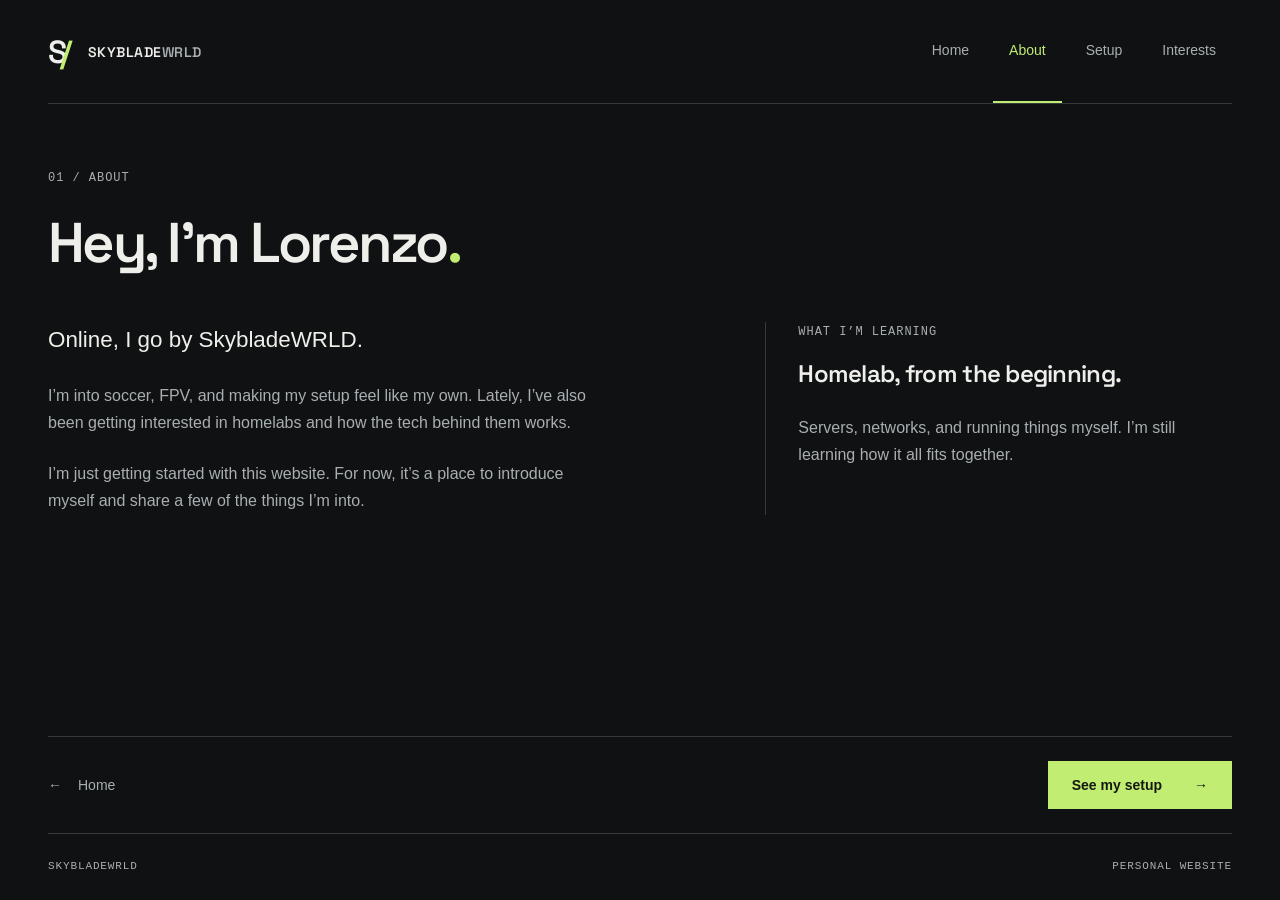
==== about.html @ db89f908 "Build personal site with separate pages and accessible navigation" ====
<!doctype html>
<html lang="en">
<head>
  <meta charset="utf-8">
  <meta name="viewport" content="width=device-width, initial-scale=1">
  <meta name="theme-color" content="#101112">
  <title>About Lorenzo — SkybladeWRLD</title>
  <meta name="description" content="Meet Lorenzo, also known as SkybladeWRLD, and follow the beginning of his interest in homelabs and building for the web.">
  <link rel="canonical" href="https://skybladewrld.github.io/about.html">
  <meta property="og:type" content="website">
  <meta property="og:site_name" content="SkybladeWRLD">
  <meta property="og:title" content="About Lorenzo — SkybladeWRLD">
  <meta property="og:description" content="Meet Lorenzo, also known as SkybladeWRLD, and follow the beginning of his interest in homelabs and building for the web.">
  <meta property="og:url" content="https://skybladewrld.github.io/about.html">
  <meta property="og:image" content="https://skybladewrld.github.io/assets/setup-share.jpg">
  <meta property="og:image:width" content="1200">
  <meta property="og:image:height" content="900">
  <meta property="og:image:alt" content="Lorenzo’s Japanese-inspired desk setup.">
  <meta name="twitter:card" content="summary_large_image">
  <meta name="twitter:title" content="About Lorenzo — SkybladeWRLD">
  <meta name="twitter:description" content="Meet Lorenzo, also known as SkybladeWRLD, and follow the beginning of his interest in homelabs and building for the web.">
  <meta name="twitter:image" content="https://skybladewrld.github.io/assets/setup-share.jpg">
  <meta name="twitter:image:alt" content="Lorenzo’s Japanese-inspired desk setup.">
  <link rel="icon" href="assets/favicon.svg" type="image/svg+xml">
  <link rel="preload" href="assets/space-grotesk-600.ttf" as="font" type="font/ttf" crossorigin>
  <link rel="stylesheet" href="style.css?v=2">
  
  <script type="application/ld+json">{"@context": "https://schema.org", "@type": "ProfilePage", "name": "About Lorenzo — SkybladeWRLD", "url": "https://skybladewrld.github.io/about.html", "description": "Meet Lorenzo, also known as SkybladeWRLD, and follow the beginning of his interest in homelabs and building for the web.", "mainEntity": {"@type": "Person", "name": "Lorenzo", "alternateName": "SkybladeWRLD"}}</script>
</head>
<body>
  <a class="skip-link" href="#main">Skip to content</a>
  <div class="page-shell">
    <header class="site-header">
      <a class="brand" href="index.html" aria-label="SkybladeWRLD home"><span class="brand-mark" aria-hidden="true">S<span>/</span></span><span>SKYBLADE<span class="muted">WRLD</span></span></a>
      <nav class="page-tabs" aria-label="Main navigation"><a href="index.html">Home</a><a href="about.html" aria-current="page">About</a><a href="setup.html">Setup</a><a href="interests.html">Interests</a></nav>
    </header>
    <main id="main" class="page page-about" tabindex="-1">
      <div class="page-content"><div class="page-heading"><p class="eyebrow">01 / ABOUT</p><h1>Hey, I’m Lorenzo<span class="accent">.</span></h1></div>
<div class="about-layout"><div class="prose"><p class="lead">Online, I go by SkybladeWRLD.</p><p>I’m into soccer, FPV, and making my setup feel like my own. Lately, I’ve also been getting interested in homelabs and how the tech behind them works.</p><p>I’m just getting started with this website. For now, it’s a place to introduce myself and share a few of the things I’m into.</p></div><aside class="side-note"><p class="eyebrow">WHAT I’M LEARNING</p><h2>Homelab, from the beginning.</h2><p>Servers, networks, and running things myself. I’m still learning how it all fits together.</p></aside></div></div>
      <nav class="page-bottom" aria-label="Continue exploring"><a class="previous-link" href="index.html"><span aria-hidden="true">←</span> Home</a><a class="button" href="setup.html">See my setup<span aria-hidden="true">→</span></a></nav>
    </main>
    <footer class="site-footer"><span>SKYBLADEWRLD</span><span>PERSONAL WEBSITE</span></footer>
  </div>
</body>
</html>
---- style.css ----
@font-face {
  font-family: 'Space Grotesk';
  src: url('assets/space-grotesk-600.ttf') format('truetype');
  font-style: normal;
  font-weight: 600;
  font-display: swap;
}

/* One palette and a shared spacing scale for every page. */
:root {
  color-scheme: dark;
  --bg: #101112;
  --surface: #191c1e;
  --text: #eeefeb;
  --muted: #a8afb2;
  --line: #353a3d;
  --accent: #c0ed72;
  --space-1: 8px;
  --space-2: 16px;
  --space-3: 24px;
  --space-4: 32px;
  --space-6: 48px;
  --space-8: 64px;
  --display: 'Space Grotesk', 'Segoe UI', sans-serif;
  --mono: Consolas, 'Liberation Mono', monospace;
}
* { box-sizing: border-box; }
body { margin: 0; background: var(--bg); color: var(--text); font-family: 'Segoe UI', Arial, sans-serif; font-size: 16px; line-height: 1.7; -webkit-font-smoothing: antialiased; }
a { color: inherit; text-decoration: none; touch-action: manipulation; }
a:focus-visible { outline: 2px solid var(--accent); outline-offset: 5px; }
main:focus { outline: none; }
::selection { background: var(--accent); color: var(--bg); }
h1, h2, p, dl, figure { margin: 0; }
h1, h2 { font-family: var(--display); font-weight: 600; text-wrap: balance; }
h1 { font-size: clamp(2.2rem, 4.5vw, 3.5rem); letter-spacing: -.045em; line-height: 1.1; }
h2 { font-size: 1.5rem; letter-spacing: -.03em; line-height: 1.3; }
p { max-width: 62ch; }
.accent { color: var(--accent); }
.muted { color: var(--muted); }
.mono, .eyebrow { font-family: var(--mono); font-size: .75rem; letter-spacing: .08em; }
.eyebrow { color: var(--muted); margin-bottom: var(--space-3); }
.page-shell { width: min(100% - 96px, 1200px); margin: auto; min-height: 100svh; display: flex; flex-direction: column; }
.skip-link { position: fixed; left: 16px; top: 16px; transform: translateY(-180%); padding: 12px 20px; background: var(--accent); color: var(--bg); z-index: 10; }
.skip-link:focus { transform: translateY(0); }
.site-header { display: flex; align-items: center; justify-content: space-between; gap: var(--space-4); min-height: 104px; border-bottom: 1px solid var(--line); }
.brand { display: inline-flex; align-items: center; gap: var(--space-2); font: 600 .875rem var(--display); letter-spacing: .035em; padding-block: 12px; }
.brand-mark { font-family: var(--display); font-size: 2rem; letter-spacing: -.22em; padding-right: .22em; }
.brand-mark span { color: var(--accent); }
.page-tabs { display: flex; gap: var(--space-1); align-self: stretch; align-items: stretch; }
.page-tabs a { min-height: 48px; display: flex; align-items: center; justify-content: center; padding: 16px; font-size: .875rem; color: var(--muted); border-bottom: 2px solid transparent; }
.page-tabs a:hover { color: var(--text); background: #191c1e; }
.page-tabs a[aria-current='page'] { color: var(--accent); border-color: var(--accent); }
.page { flex: 1; display: flex; flex-direction: column; }
.page-content { padding-block: var(--space-8); flex: 1; }
.page-heading { margin-bottom: var(--space-6); }
.page-heading > p:last-child:not(.eyebrow) { margin-top: var(--space-3); color: var(--muted); }
.home-layout { display: grid; grid-template-columns: 1.25fr 1fr; gap: var(--space-8); align-items: center; min-height: 400px; }
.wordmark { font-size: clamp(3rem, 6.4vw, 5.75rem); line-height: .96; letter-spacing: -.065em; margin-bottom: var(--space-4); }
.wordmark > span { display: block; color: var(--muted); }
.wordmark > span > span { display: inline; }
.lead { font-size: clamp(1.125rem, 2vw, 1.4rem); line-height: 1.6; color: var(--text); }
.intro { color: var(--muted); margin-top: var(--space-2); }
.terminal { border: 1px solid var(--line); background: var(--surface); min-width: 0; }
.terminal-heading { color: var(--muted); border-bottom: 1px solid var(--line); padding: var(--space-3); overflow-wrap: anywhere; }
.terminal dl { padding: var(--space-4) var(--space-3) 0; font: .8125rem/1.8 var(--mono); }
.terminal dl > div { display: grid; grid-template-columns: 88px minmax(0, 1fr); gap: var(--space-1); margin-bottom: var(--space-2); }
.terminal dt { color: var(--muted); }
.terminal dd { margin: 0; overflow-wrap: anywhere; }
.terminal-note { padding: var(--space-2) var(--space-3) var(--space-4); font-size: .875rem; color: var(--muted); }
.about-layout { display: grid; grid-template-columns: 1.4fr 1fr; gap: var(--space-8); }
.prose > p + p { margin-top: var(--space-3); color: var(--muted); }
.side-note { border-left: 1px solid var(--line); padding-left: var(--space-4); }
.side-note .eyebrow { margin-bottom: var(--space-2); }
.side-note h2 { max-width: 22ch; }
.side-note > p:last-child { margin-top: var(--space-3); color: var(--muted); }
.setup-photo { max-width: 760px; margin-inline: auto; }
.setup-photo img { display: block; width: 100%; height: auto; background: var(--surface); }
.setup-photo figcaption { color: var(--muted); font-size: .875rem; padding-top: var(--space-2); }
.interest-list { border-top: 1px solid var(--line); }
.interest-list article { display: grid; grid-template-columns: 48px minmax(120px, .65fr) 1.5fr; align-items: baseline; gap: var(--space-4); padding-block: var(--space-4); border-bottom: 1px solid var(--line); }
.row-number { color: var(--muted); }
.interest-list p { color: var(--muted); }
.page-bottom { display: flex; align-items: center; justify-content: space-between; gap: var(--space-3); border-top: 1px solid var(--line); padding-block: var(--space-3); }
.page-count { color: var(--muted); }
.button { display: inline-flex; align-items: center; justify-content: space-between; gap: var(--space-4); min-height: 48px; padding: 12px 24px; background: var(--accent); color: #151910; font-size: .875rem; font-weight: 600; }
.button:hover { background: #d2f39a; }
.previous-link { display: inline-flex; align-items: center; gap: var(--space-2); min-height: 48px; font-size: .875rem; color: var(--muted); }
.previous-link:hover { color: var(--text); }
.site-footer { display: flex; justify-content: space-between; gap: var(--space-3); padding-block: var(--space-3); border-top: 1px solid var(--line); color: var(--muted); font: .6875rem/1.6 var(--mono); letter-spacing: .08em; }
@media (min-width: 1000px) and (min-height: 850px) { .page-home .page-content { display: flex; align-items: center; } .home-layout { width: 100%; } }
@media (max-width: 900px) {
  .page-shell { width: calc(100% - 64px); }
  .home-layout, .about-layout { gap: var(--space-4); }
  .page-tabs a { padding-inline: 12px; }
  .terminal dl > div { grid-template-columns: 76px minmax(0, 1fr); }
}
@media (max-width: 760px) {
  .page-shell { width: calc(100% - 48px); }
  .site-header { flex-wrap: wrap; gap: var(--space-1); padding-top: var(--space-2); }
  .page-tabs { width: 100%; }
  .page-tabs a { flex: 1; padding: 12px 8px; }
  .page-content { padding-block: var(--space-6); }
  .home-layout, .about-layout { grid-template-columns: 1fr; gap: var(--space-4); min-height: auto; }
  .wordmark { font-size: clamp(2.65rem, 11.4vw, 5.25rem); }
  .home-copy .eyebrow { margin-bottom: var(--space-3); }
  .terminal dl { padding-top: var(--space-3); }
  .terminal dl > div { grid-template-columns: 88px minmax(0, 1fr); margin-bottom: var(--space-1); }
  .terminal-note { padding-block: var(--space-2) var(--space-3); }
  .page-heading { margin-bottom: var(--space-4); }
  .side-note { padding: var(--space-3) 0 0; border-left: 0; border-top: 1px solid var(--line); }
  .interest-list article { grid-template-columns: 24px 1fr; gap: var(--space-2); padding-block: var(--space-3); }
  .interest-list p { grid-column: 2; }
  .button { padding-inline: var(--space-2); gap: var(--space-2); }
  .previous-link { gap: var(--space-1); }
}
@media (prefers-reduced-motion: no-preference) {
  a { transition: color .15s, background-color .15s; }
}
@media (forced-colors: active) {
  .button { border: 1px solid ButtonText; }
  .page-tabs a[aria-current='page'] { border-bottom-color: Highlight; }
}
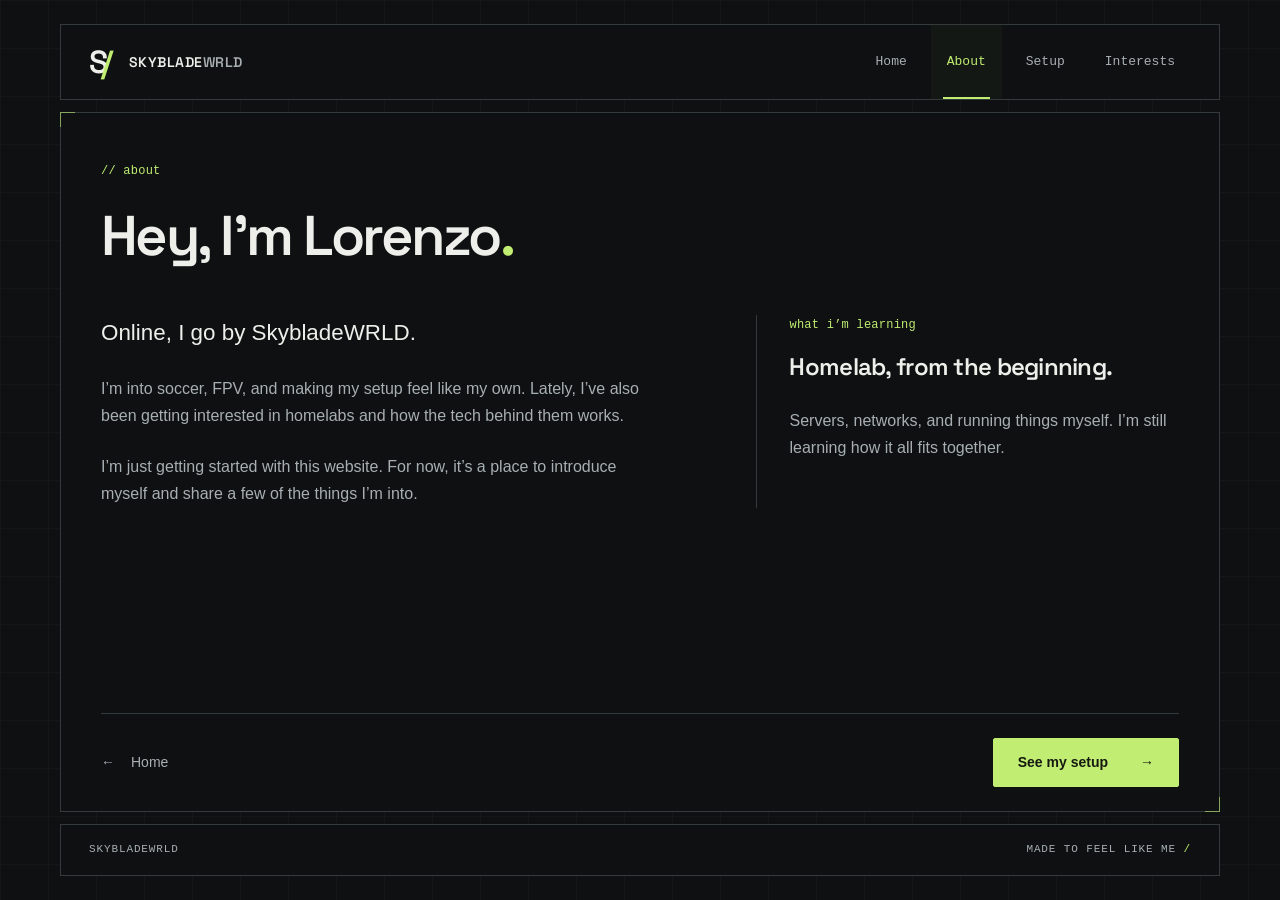
==== commit 896c5c7d: "Polish the lime theme with framed layouts and accessible page animations" ====
--- a/about.html
+++ b/about.html
@@ -23,8 +23,9 @@
   <meta name="twitter:image:alt" content="Lorenzo’s Japanese-inspired desk setup.">
   <link rel="icon" href="assets/favicon.svg" type="image/svg+xml">
   <link rel="preload" href="assets/space-grotesk-600.ttf" as="font" type="font/ttf" crossorigin>
-  <link rel="stylesheet" href="style.css?v=2">
+  <link rel="stylesheet" href="style.css?v=4">
   
+  <script src="script.js?v=4"></script>
   <script type="application/ld+json">{"@context": "https://schema.org", "@type": "ProfilePage", "name": "About Lorenzo — SkybladeWRLD", "url": "https://skybladewrld.github.io/about.html", "description": "Meet Lorenzo, also known as SkybladeWRLD, and follow the beginning of his interest in homelabs and building for the web.", "mainEntity": {"@type": "Person", "name": "Lorenzo", "alternateName": "SkybladeWRLD"}}</script>
 </head>
 <body>
@@ -32,14 +33,14 @@
   <div class="page-shell">
     <header class="site-header">
       <a class="brand" href="index.html" aria-label="SkybladeWRLD home"><span class="brand-mark" aria-hidden="true">S<span>/</span></span><span>SKYBLADE<span class="muted">WRLD</span></span></a>
-      <nav class="page-tabs" aria-label="Main navigation"><a href="index.html">Home</a><a href="about.html" aria-current="page">About</a><a href="setup.html">Setup</a><a href="interests.html">Interests</a></nav>
+      <nav class="page-tabs" aria-label="Main navigation"><a href="index.html"><span>Home</span><span class="tab-indicator" aria-hidden="true"></span></a><a href="about.html" aria-current="page"><span>About</span><span class="tab-indicator" aria-hidden="true"></span></a><a href="setup.html"><span>Setup</span><span class="tab-indicator" aria-hidden="true"></span></a><a href="interests.html"><span>Interests</span><span class="tab-indicator" aria-hidden="true"></span></a></nav>
     </header>
     <main id="main" class="page page-about" tabindex="-1">
-      <div class="page-content"><div class="page-heading"><p class="eyebrow">01 / ABOUT</p><h1>Hey, I’m Lorenzo<span class="accent">.</span></h1></div>
+      <div class="page-content"><div class="page-heading"><p class="eyebrow">// about</p><h1>Hey, I’m Lorenzo<span class="accent">.</span></h1></div>
 <div class="about-layout"><div class="prose"><p class="lead">Online, I go by SkybladeWRLD.</p><p>I’m into soccer, FPV, and making my setup feel like my own. Lately, I’ve also been getting interested in homelabs and how the tech behind them works.</p><p>I’m just getting started with this website. For now, it’s a place to introduce myself and share a few of the things I’m into.</p></div><aside class="side-note"><p class="eyebrow">WHAT I’M LEARNING</p><h2>Homelab, from the beginning.</h2><p>Servers, networks, and running things myself. I’m still learning how it all fits together.</p></aside></div></div>
       <nav class="page-bottom" aria-label="Continue exploring"><a class="previous-link" href="index.html"><span aria-hidden="true">←</span> Home</a><a class="button" href="setup.html">See my setup<span aria-hidden="true">→</span></a></nav>
     </main>
-    <footer class="site-footer"><span>SKYBLADEWRLD</span><span>PERSONAL WEBSITE</span></footer>
+    <footer class="site-footer"><span>SKYBLADEWRLD</span><span>MADE TO FEEL LIKE ME<span class="footer-slash" aria-hidden="true"> /</span></span></footer>
   </div>
 </body>
 </html>
--- a/style.css
+++ b/style.css
@@ -1,122 +1,204 @@
-@font-face {
-  font-family: 'Space Grotesk';
-  src: url('assets/space-grotesk-600.ttf') format('truetype');
-  font-style: normal;
-  font-weight: 600;
-  font-display: swap;
-}
-
-/* One palette and a shared spacing scale for every page. */
-:root {
-  color-scheme: dark;
-  --bg: #101112;
-  --surface: #191c1e;
-  --text: #eeefeb;
-  --muted: #a8afb2;
-  --line: #353a3d;
-  --accent: #c0ed72;
-  --space-1: 8px;
-  --space-2: 16px;
-  --space-3: 24px;
-  --space-4: 32px;
-  --space-6: 48px;
-  --space-8: 64px;
-  --display: 'Space Grotesk', 'Segoe UI', sans-serif;
-  --mono: Consolas, 'Liberation Mono', monospace;
-}
-* { box-sizing: border-box; }
-body { margin: 0; background: var(--bg); color: var(--text); font-family: 'Segoe UI', Arial, sans-serif; font-size: 16px; line-height: 1.7; -webkit-font-smoothing: antialiased; }
-a { color: inherit; text-decoration: none; touch-action: manipulation; }
-a:focus-visible { outline: 2px solid var(--accent); outline-offset: 5px; }
-main:focus { outline: none; }
-::selection { background: var(--accent); color: var(--bg); }
-h1, h2, p, dl, figure { margin: 0; }
-h1, h2 { font-family: var(--display); font-weight: 600; text-wrap: balance; }
-h1 { font-size: clamp(2.2rem, 4.5vw, 3.5rem); letter-spacing: -.045em; line-height: 1.1; }
-h2 { font-size: 1.5rem; letter-spacing: -.03em; line-height: 1.3; }
-p { max-width: 62ch; }
-.accent { color: var(--accent); }
-.muted { color: var(--muted); }
-.mono, .eyebrow { font-family: var(--mono); font-size: .75rem; letter-spacing: .08em; }
-.eyebrow { color: var(--muted); margin-bottom: var(--space-3); }
-.page-shell { width: min(100% - 96px, 1200px); margin: auto; min-height: 100svh; display: flex; flex-direction: column; }
-.skip-link { position: fixed; left: 16px; top: 16px; transform: translateY(-180%); padding: 12px 20px; background: var(--accent); color: var(--bg); z-index: 10; }
-.skip-link:focus { transform: translateY(0); }
-.site-header { display: flex; align-items: center; justify-content: space-between; gap: var(--space-4); min-height: 104px; border-bottom: 1px solid var(--line); }
-.brand { display: inline-flex; align-items: center; gap: var(--space-2); font: 600 .875rem var(--display); letter-spacing: .035em; padding-block: 12px; }
-.brand-mark { font-family: var(--display); font-size: 2rem; letter-spacing: -.22em; padding-right: .22em; }
-.brand-mark span { color: var(--accent); }
-.page-tabs { display: flex; gap: var(--space-1); align-self: stretch; align-items: stretch; }
-.page-tabs a { min-height: 48px; display: flex; align-items: center; justify-content: center; padding: 16px; font-size: .875rem; color: var(--muted); border-bottom: 2px solid transparent; }
-.page-tabs a:hover { color: var(--text); background: #191c1e; }
-.page-tabs a[aria-current='page'] { color: var(--accent); border-color: var(--accent); }
-.page { flex: 1; display: flex; flex-direction: column; }
-.page-content { padding-block: var(--space-8); flex: 1; }
-.page-heading { margin-bottom: var(--space-6); }
-.page-heading > p:last-child:not(.eyebrow) { margin-top: var(--space-3); color: var(--muted); }
-.home-layout { display: grid; grid-template-columns: 1.25fr 1fr; gap: var(--space-8); align-items: center; min-height: 400px; }
-.wordmark { font-size: clamp(3rem, 6.4vw, 5.75rem); line-height: .96; letter-spacing: -.065em; margin-bottom: var(--space-4); }
-.wordmark > span { display: block; color: var(--muted); }
-.wordmark > span > span { display: inline; }
-.lead { font-size: clamp(1.125rem, 2vw, 1.4rem); line-height: 1.6; color: var(--text); }
-.intro { color: var(--muted); margin-top: var(--space-2); }
-.terminal { border: 1px solid var(--line); background: var(--surface); min-width: 0; }
-.terminal-heading { color: var(--muted); border-bottom: 1px solid var(--line); padding: var(--space-3); overflow-wrap: anywhere; }
-.terminal dl { padding: var(--space-4) var(--space-3) 0; font: .8125rem/1.8 var(--mono); }
-.terminal dl > div { display: grid; grid-template-columns: 88px minmax(0, 1fr); gap: var(--space-1); margin-bottom: var(--space-2); }
-.terminal dt { color: var(--muted); }
-.terminal dd { margin: 0; overflow-wrap: anywhere; }
-.terminal-note { padding: var(--space-2) var(--space-3) var(--space-4); font-size: .875rem; color: var(--muted); }
-.about-layout { display: grid; grid-template-columns: 1.4fr 1fr; gap: var(--space-8); }
-.prose > p + p { margin-top: var(--space-3); color: var(--muted); }
-.side-note { border-left: 1px solid var(--line); padding-left: var(--space-4); }
-.side-note .eyebrow { margin-bottom: var(--space-2); }
-.side-note h2 { max-width: 22ch; }
-.side-note > p:last-child { margin-top: var(--space-3); color: var(--muted); }
-.setup-photo { max-width: 760px; margin-inline: auto; }
-.setup-photo img { display: block; width: 100%; height: auto; background: var(--surface); }
-.setup-photo figcaption { color: var(--muted); font-size: .875rem; padding-top: var(--space-2); }
-.interest-list { border-top: 1px solid var(--line); }
-.interest-list article { display: grid; grid-template-columns: 48px minmax(120px, .65fr) 1.5fr; align-items: baseline; gap: var(--space-4); padding-block: var(--space-4); border-bottom: 1px solid var(--line); }
-.row-number { color: var(--muted); }
-.interest-list p { color: var(--muted); }
-.page-bottom { display: flex; align-items: center; justify-content: space-between; gap: var(--space-3); border-top: 1px solid var(--line); padding-block: var(--space-3); }
-.page-count { color: var(--muted); }
-.button { display: inline-flex; align-items: center; justify-content: space-between; gap: var(--space-4); min-height: 48px; padding: 12px 24px; background: var(--accent); color: #151910; font-size: .875rem; font-weight: 600; }
-.button:hover { background: #d2f39a; }
-.previous-link { display: inline-flex; align-items: center; gap: var(--space-2); min-height: 48px; font-size: .875rem; color: var(--muted); }
-.previous-link:hover { color: var(--text); }
-.site-footer { display: flex; justify-content: space-between; gap: var(--space-3); padding-block: var(--space-3); border-top: 1px solid var(--line); color: var(--muted); font: .6875rem/1.6 var(--mono); letter-spacing: .08em; }
-@media (min-width: 1000px) and (min-height: 850px) { .page-home .page-content { display: flex; align-items: center; } .home-layout { width: 100%; } }
-@media (max-width: 900px) {
-  .page-shell { width: calc(100% - 64px); }
-  .home-layout, .about-layout { gap: var(--space-4); }
-  .page-tabs a { padding-inline: 12px; }
-  .terminal dl > div { grid-template-columns: 76px minmax(0, 1fr); }
-}
-@media (max-width: 760px) {
-  .page-shell { width: calc(100% - 48px); }
-  .site-header { flex-wrap: wrap; gap: var(--space-1); padding-top: var(--space-2); }
-  .page-tabs { width: 100%; }
-  .page-tabs a { flex: 1; padding: 12px 8px; }
-  .page-content { padding-block: var(--space-6); }
-  .home-layout, .about-layout { grid-template-columns: 1fr; gap: var(--space-4); min-height: auto; }
-  .wordmark { font-size: clamp(2.65rem, 11.4vw, 5.25rem); }
-  .home-copy .eyebrow { margin-bottom: var(--space-3); }
-  .terminal dl { padding-top: var(--space-3); }
-  .terminal dl > div { grid-template-columns: 88px minmax(0, 1fr); margin-bottom: var(--space-1); }
-  .terminal-note { padding-block: var(--space-2) var(--space-3); }
-  .page-heading { margin-bottom: var(--space-4); }
-  .side-note { padding: var(--space-3) 0 0; border-left: 0; border-top: 1px solid var(--line); }
-  .interest-list article { grid-template-columns: 24px 1fr; gap: var(--space-2); padding-block: var(--space-3); }
-  .interest-list p { grid-column: 2; }
-  .button { padding-inline: var(--space-2); gap: var(--space-2); }
-  .previous-link { gap: var(--space-1); }
-}
-@media (prefers-reduced-motion: no-preference) {
-  a { transition: color .15s, background-color .15s; }
-}
-@media (forced-colors: active) {
-  .button { border: 1px solid ButtonText; }
-  .page-tabs a[aria-current='page'] { border-bottom-color: Highlight; }
-}
+@font-face {
+  font-family: 'Space Grotesk';
+  src: url('assets/space-grotesk-600.ttf') format('truetype');
+  font-style: normal;
+  font-weight: 600;
+  font-display: swap;
+}
+
+/* One palette and a shared spacing scale for every page. */
+:root {
+  color-scheme: dark;
+  --bg: #0e1011;
+  --surface: #171a1b;
+  --text: #eeefeb;
+  --muted: #a8afb2;
+  --line: #343b3c;
+  --accent: #c0ed72;
+  --space-1: 8px;
+  --space-2: 16px;
+  --space-3: 24px;
+  --space-4: 32px;
+  --space-6: 48px;
+  --space-8: 64px;
+  --display: 'Space Grotesk', 'Segoe UI', sans-serif;
+  --mono: Consolas, 'Liberation Mono', monospace;
+}
+* { box-sizing: border-box; }
+body { margin: 0; background-color: var(--bg); background-image: linear-gradient(#a8afb20a 1px, transparent 1px), linear-gradient(90deg, #a8afb20a 1px, transparent 1px); background-size: 48px 48px; color: var(--text); font-family: 'Segoe UI', Arial, sans-serif; font-size: 16px; line-height: 1.7; -webkit-font-smoothing: antialiased; }
+a { color: inherit; text-decoration: none; touch-action: manipulation; }
+a:focus-visible { outline: 2px solid var(--accent); outline-offset: 5px; }
+main:focus { outline: none; }
+::selection { background: var(--accent); color: var(--bg); }
+h1, h2, p, dl, figure { margin: 0; }
+h1, h2 { font-family: var(--display); font-weight: 600; text-wrap: balance; }
+h1 { font-size: clamp(2.2rem, 4.5vw, 3.5rem); letter-spacing: -.045em; line-height: 1.1; }
+h2 { font-size: 1.5rem; letter-spacing: -.03em; line-height: 1.3; }
+p { max-width: 62ch; }
+.accent { color: var(--accent); }
+.muted { color: var(--muted); }
+.mono, .eyebrow { font-family: var(--mono); font-size: .75rem; letter-spacing: .08em; }
+.eyebrow { color: var(--muted); margin-bottom: var(--space-3); }
+.page-shell { width: min(100% - 64px, 1160px); margin: 24px auto; min-height: calc(100svh - 48px); display: flex; flex-direction: column; gap: 12px; }
+.skip-link { position: fixed; left: 16px; top: 16px; transform: translateY(-180%); padding: 12px 20px; background: var(--accent); color: var(--bg); z-index: 10; }
+.skip-link:focus { transform: translateY(0); }
+.site-header { display: flex; align-items: center; justify-content: space-between; gap: var(--space-4); min-height: 76px; padding-inline: 28px; border: 1px solid var(--line); background: var(--bg); }
+.brand { display: inline-flex; align-items: center; gap: var(--space-2); font: 600 .875rem var(--display); letter-spacing: .035em; padding-block: 12px; }
+.brand-mark { font-family: var(--display); font-size: 2rem; letter-spacing: -.22em; padding-right: .22em; }
+.brand-mark span { color: var(--accent); }
+.page-tabs { display: flex; gap: var(--space-1); align-self: stretch; align-items: stretch; }
+.page-tabs a { position: relative; min-height: 48px; display: flex; align-items: center; justify-content: center; padding: 16px; font: .8125rem var(--mono); color: var(--muted); border-bottom: 2px solid transparent; }
+.page-tabs a:hover { color: var(--text); background: #191c1e; }
+.page-tabs a[aria-current='page'] { color: var(--accent); border-color: transparent; background: #c0ed7208; }
+.page { position: relative; flex: 1; display: flex; flex-direction: column; border: 1px solid var(--line); background: var(--bg); padding-inline: 40px; }
+.page-content { padding-block: var(--space-6); flex: 1; }
+.page-heading { margin-bottom: var(--space-6); }
+.page-heading > p:last-child:not(.eyebrow) { margin-top: var(--space-3); color: var(--muted); }
+.home-layout { display: grid; grid-template-columns: 1.3fr 1fr; gap: 48px; align-items: center; min-height: 340px; }
+.wordmark { font-size: clamp(3rem, 6vw, 5.1rem); line-height: .96; letter-spacing: -.065em; margin-bottom: var(--space-4); }
+.wordmark > span { display: block; color: var(--muted); }
+.wordmark > span > span { display: inline; }
+.lead { font-size: clamp(1.125rem, 2vw, 1.4rem); line-height: 1.6; color: var(--text); }
+.intro { color: var(--muted); margin-top: var(--space-2); }
+.terminal { border: 1px solid var(--line); background: var(--surface); min-width: 0; }
+.terminal-heading { display: flex; justify-content: space-between; gap: 16px; color: var(--muted); border-bottom: 1px solid var(--line); padding: 16px 20px; overflow-wrap: anywhere; font-size: .6875rem; }
+.terminal dl { padding: 16px 20px 8px; font: .8125rem/1.8 var(--mono); }
+.terminal dl > div { display: grid; grid-template-columns: 88px minmax(0, 1fr); gap: var(--space-1); margin-bottom: var(--space-2); }
+.terminal dt { color: var(--muted); }
+.terminal dd { margin: 0; overflow-wrap: anywhere; }
+.terminal-note { padding: var(--space-2) var(--space-3) var(--space-4); font-size: .875rem; color: var(--muted); }
+.about-layout { display: grid; grid-template-columns: 1.4fr 1fr; gap: var(--space-8); }
+.prose > p + p { margin-top: var(--space-3); color: var(--muted); }
+.side-note { border-left: 1px solid var(--line); padding-left: var(--space-4); }
+.side-note .eyebrow { margin-bottom: var(--space-2); }
+.side-note h2 { max-width: 22ch; }
+.side-note > p:last-child { margin-top: var(--space-3); color: var(--muted); }
+.setup-photo { max-width: 760px; margin-inline: auto; }
+.setup-photo img { display: block; width: 100%; height: auto; background: var(--surface); }
+.setup-photo figcaption { display: flex; justify-content: space-between; flex-wrap: wrap; gap: 8px 24px; color: var(--muted); font-size: .8125rem; padding-top: 16px; }
+.interest-list { border-top: 1px solid var(--line); }
+.interest-list article { display: grid; grid-template-columns: 48px minmax(120px, .65fr) 1.5fr; align-items: baseline; gap: var(--space-4); padding-block: var(--space-4); border-bottom: 1px solid var(--line); }
+.row-number { color: var(--muted); }
+.interest-list p { color: var(--muted); }
+.page-bottom { display: flex; align-items: center; justify-content: space-between; gap: var(--space-3); border-top: 1px solid var(--line); padding-block: var(--space-3); }
+.page-count { color: var(--muted); }
+.button { display: inline-flex; align-items: center; justify-content: space-between; gap: var(--space-4); min-height: 48px; padding: 12px 24px; background: var(--accent); color: #151910; font-size: .875rem; font-weight: 600; }
+.button:hover { background: #d2f39a; }
+.previous-link { display: inline-flex; align-items: center; gap: var(--space-2); min-height: 48px; font-size: .875rem; color: var(--muted); }
+.previous-link:hover { color: var(--text); }
+.site-footer { display: flex; justify-content: space-between; gap: var(--space-3); padding: 16px 28px; border: 1px solid var(--line); background: var(--bg); color: var(--muted); font: .6875rem/1.6 var(--mono); letter-spacing: .08em; }
+@media (min-width: 1000px) and (min-height: 850px) { .page-home .page-content { display: flex; align-items: center; } .home-layout { width: 100%; } }
+@media (max-width: 900px) {
+  .page-shell { width: calc(100% - 64px); }
+  .home-layout, .about-layout { gap: var(--space-4); }
+  .page { padding-inline: 28px; }
+  .page-tabs a { padding-inline: 12px; }
+  .terminal dl > div { grid-template-columns: 76px minmax(0, 1fr); }
+}
+@media (max-width: 760px) {
+  .page-shell { width: calc(100% - 32px); margin-block: 16px; min-height: calc(100svh - 32px); }
+  .page { padding-inline: 24px; }
+  .site-header { flex-wrap: wrap; gap: var(--space-1); padding: 12px 20px 0; }
+  .page-tabs { width: 100%; }
+  .page-tabs a { flex: 1; padding: 12px 8px; }
+  .page-content { padding-block: 32px; }
+  .home-layout, .about-layout { grid-template-columns: 1fr; gap: var(--space-4); min-height: auto; }
+  .wordmark { font-size: clamp(2.35rem, 10vw, 4.5rem); }
+  .home-copy .eyebrow { margin-bottom: var(--space-3); }
+  .terminal dl { padding-top: var(--space-3); }
+  .terminal dl > div { grid-template-columns: 88px minmax(0, 1fr); margin-bottom: var(--space-1); }
+  .terminal-note { padding-block: var(--space-2) var(--space-3); }
+  .page-heading { margin-bottom: var(--space-4); }
+  .side-note { padding: var(--space-3) 0 0; border-left: 0; border-top: 1px solid var(--line); }
+  .interest-list article { grid-template-columns: 24px 1fr; gap: var(--space-2); padding-block: var(--space-3); }
+  .interest-list p { grid-column: 2; }
+  .button { padding-inline: var(--space-2); gap: var(--space-2); }
+  .previous-link { gap: var(--space-1); }
+}
+@media (prefers-reduced-motion: no-preference) {
+  a { transition: color .15s, background-color .15s; }
+}
+@media (forced-colors: active) {
+  .button { border: 1px solid ButtonText; }
+  .page-tabs a[aria-current='page'] { border-bottom-color: Highlight; }
+}
+
+/* Quiet grid and corner framing, with lime reserved for interaction. */
+.page::before, .page::after { content: ''; position: absolute; width: 14px; height: 14px; pointer-events: none; border-color: #c0ed7299; }
+.page::before { top: -1px; left: -1px; border-top: 1px solid; border-left: 1px solid; color: #c0ed7299; }
+.page::after { bottom: -1px; right: -1px; border-bottom: 1px solid; border-right: 1px solid; color: #c0ed7299; }
+.eyebrow { color: var(--accent); text-transform: lowercase; letter-spacing: .02em; }
+.wordmark > .wordmark-line { color: var(--text); min-height: .96em; }
+.wordmark > .wordmark-second { color: var(--muted); }
+.home-topics { display: flex; flex-wrap: wrap; gap: 10px 20px; margin-top: 24px; color: var(--muted); font: .75rem var(--mono); }
+.home-topics span::before { content: '/ '; color: var(--accent); }
+.setup-preview { display: block; overflow: hidden; }
+.setup-preview img { display: block; width: 100%; height: auto; aspect-ratio: 2 / 1; object-fit: cover; object-position: center 62%; }
+.setup-preview > span { display: flex; justify-content: space-between; gap: 16px; padding: 12px 20px; font-size: .8125rem; border-bottom: 1px solid var(--line); }
+.setup-preview > span > span { color: var(--accent); }
+.setup-preview:hover > span { color: var(--accent); }
+.setup-preview:focus-visible { outline-offset: -3px; }
+.photo-expand { display: block; position: relative; outline-offset: 6px; }
+.photo-expand::after { content: '↗'; position: absolute; right: 16px; bottom: 16px; width: 40px; height: 40px; display: grid; place-items: center; color: var(--accent); background: var(--bg); border: 1px solid var(--line); }
+.photo-expand:hover::after { background: var(--accent); color: var(--bg); }
+.photo-hint { font-family: var(--mono); font-size: .6875rem; }
+.button { border: 1px solid var(--accent); border-radius: 2px; }
+.button > span { display: inline-block; }
+.footer-slash { color: var(--accent); }
+.interest-list article { position: relative; }
+.interest-list h2 { transition: color .18s; }
+.interest-list article:hover h2 { color: var(--accent); }
+@media (max-width: 760px) {
+  .terminal-heading { font-size: .6875rem; }
+  .site-footer { padding: 16px 20px; font-size: .625rem; }
+  .page-bottom { flex-wrap: wrap; }
+  .terminal dl { padding-inline: 20px; }
+  .home-topics { margin-top: 20px; }
+}
+@media (max-width: 380px) {
+  .page { padding-inline: 18px; }
+  .page-tabs a { font-size: .75rem; }
+  .terminal-heading { gap: 8px; padding-inline: 14px; font-size: .625rem; }
+  .terminal dl { padding-inline: 14px; font-size: .75rem; }
+  .terminal dl > div { grid-template-columns: 66px minmax(0, 1fr); }
+  .site-footer { font-size: .5625rem; gap: 8px; padding-inline: 16px; }
+}
+@media (prefers-reduced-motion: no-preference) {
+  .page-content { animation: arrive .45s cubic-bezier(.2,.8,.2,1) both; }
+  .button > span, .setup-preview img { transition: transform .2s ease; }
+  .button:hover > span { transform: translateX(4px); }
+  .setup-preview:hover img { transform: scale(1.025); }
+  @keyframes arrive { from { opacity: .7; transform: translateY(6px); } to { opacity: 1; transform: translateY(0); } }
+}
+@media (prefers-reduced-motion: reduce) { *, *::before, *::after { animation: none !important; transition: none !important; } }
+
+/* Real pages, with native slide transitions where the browser supports them. */
+.tab-indicator { position: absolute; height: 2px; bottom: -2px; left: 12px; right: 12px; background: var(--accent); transform: scaleX(0); }
+.page-tabs a[aria-current="page"] .tab-indicator { transform: scaleX(1); view-transition-name: selected-tab; }
+.page-content { view-transition-name: page-content; }
+html { --travel-in: 65%; --travel-out: -65%; }
+html[data-travel="back"] { --travel-in: -65%; --travel-out: 65%; }
+@media (prefers-reduced-motion: no-preference) {
+  @view-transition { navigation: auto; }
+  ::view-transition-old(root), ::view-transition-new(root) { animation: none; mix-blend-mode: normal; }
+  ::view-transition-group(page-content) { overflow: clip; animation-duration: .48s; animation-timing-function: cubic-bezier(.2,.8,.2,1); }
+  ::view-transition-old(page-content) { animation: panel-out .48s cubic-bezier(.2,.8,.2,1) both; mix-blend-mode: normal; }
+  ::view-transition-new(page-content) { animation: panel-in .48s cubic-bezier(.2,.8,.2,1) both; mix-blend-mode: normal; }
+  ::view-transition-group(selected-tab) { animation-duration: .48s; animation-timing-function: cubic-bezier(.2,.8,.2,1); }
+  ::view-transition-old(selected-tab), ::view-transition-new(selected-tab) { animation: none; }
+  .tab-indicator { transition: transform .24s ease; }
+  .page-tabs a:not([aria-current]):hover .tab-indicator { transform: scaleX(.35); opacity: .6; }
+  .home-copy > *, .terminal, .interest-list article, .about-layout > * { animation: item-in .45s cubic-bezier(.2,.8,.2,1) both; }
+  .home-copy > :nth-child(2), .interest-list article:nth-child(2), .about-layout > :nth-child(2) { animation-delay: .07s; }
+  .home-copy > :nth-child(3), .terminal, .interest-list article:nth-child(3) { animation-delay: .14s; }
+  .home-copy > :nth-child(4) { animation-delay: .2s; }
+  .home-copy > :nth-child(5) { animation-delay: .24s; }
+  html:is([data-transitioning], [data-navigated]) .page-content, html:is([data-transitioning], [data-navigated]) .home-copy > *, html:is([data-transitioning], [data-navigated]) .terminal, html:is([data-transitioning], [data-navigated]) .interest-list article, html:is([data-transitioning], [data-navigated]) .about-layout > * { animation: none; }
+  @keyframes item-in { from { opacity: 0; transform: translateY(10px); } to { opacity: 1; transform: translateY(0); } }
+  @keyframes panel-out { to { opacity: 0; transform: translateX(var(--travel-out)); } }
+  @keyframes panel-in { from { opacity: 0; transform: translateX(var(--travel-in)); } to { opacity: 1; transform: translateX(0); } }
+}
+@media (prefers-reduced-motion: reduce) {
+  @view-transition { navigation: none; }
+  ::view-transition-group(*), ::view-transition-old(*), ::view-transition-new(*) { animation: none !important; }
+}
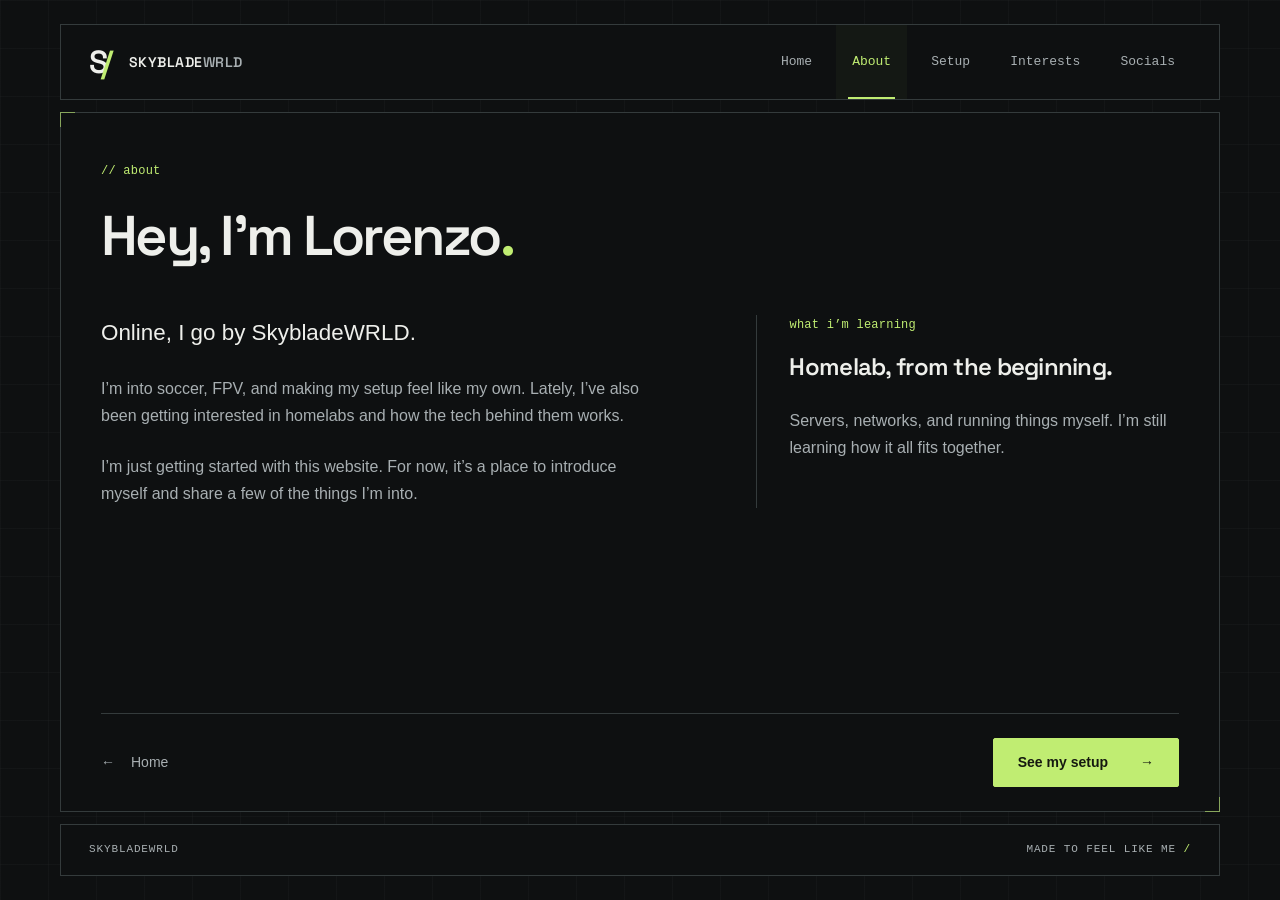
==== commit fdcd5d93: "Fix title hover area, simplify setup caption, and add Socials page" ====
--- a/about.html
+++ b/about.html
@@ -23,9 +23,9 @@
   <meta name="twitter:image:alt" content="Lorenzo’s Japanese-inspired desk setup.">
   <link rel="icon" href="assets/favicon.svg" type="image/svg+xml">
   <link rel="preload" href="assets/space-grotesk-600.ttf" as="font" type="font/ttf" crossorigin>
-  <link rel="stylesheet" href="style.css?v=4">
+  <link rel="stylesheet" href="style.css?v=5">
   
-  <script src="script.js?v=4"></script>
+  <script src="script.js?v=5"></script>
   <script type="application/ld+json">{"@context": "https://schema.org", "@type": "ProfilePage", "name": "About Lorenzo — SkybladeWRLD", "url": "https://skybladewrld.github.io/about.html", "description": "Meet Lorenzo, also known as SkybladeWRLD, and follow the beginning of his interest in homelabs and building for the web.", "mainEntity": {"@type": "Person", "name": "Lorenzo", "alternateName": "SkybladeWRLD"}}</script>
 </head>
 <body>
@@ -33,7 +33,7 @@
   <div class="page-shell">
     <header class="site-header">
       <a class="brand" href="index.html" aria-label="SkybladeWRLD home"><span class="brand-mark" aria-hidden="true">S<span>/</span></span><span>SKYBLADE<span class="muted">WRLD</span></span></a>
-      <nav class="page-tabs" aria-label="Main navigation"><a href="index.html"><span>Home</span><span class="tab-indicator" aria-hidden="true"></span></a><a href="about.html" aria-current="page"><span>About</span><span class="tab-indicator" aria-hidden="true"></span></a><a href="setup.html"><span>Setup</span><span class="tab-indicator" aria-hidden="true"></span></a><a href="interests.html"><span>Interests</span><span class="tab-indicator" aria-hidden="true"></span></a></nav>
+      <nav class="page-tabs" aria-label="Main navigation"><a href="index.html"><span>Home</span><span class="tab-indicator" aria-hidden="true"></span></a><a href="about.html" aria-current="page"><span>About</span><span class="tab-indicator" aria-hidden="true"></span></a><a href="setup.html"><span>Setup</span><span class="tab-indicator" aria-hidden="true"></span></a><a href="interests.html"><span>Interests</span><span class="tab-indicator" aria-hidden="true"></span></a><a href="socials.html"><span>Socials</span><span class="tab-indicator" aria-hidden="true"></span></a></nav>
     </header>
     <main id="main" class="page page-about" tabindex="-1">
       <div class="page-content"><div class="page-heading"><p class="eyebrow">// about</p><h1>Hey, I’m Lorenzo<span class="accent">.</span></h1></div>
--- a/style.css
+++ b/style.css
@@ -128,7 +128,11 @@
 .page::before { top: -1px; left: -1px; border-top: 1px solid; border-left: 1px solid; color: #c0ed7299; }
 .page::after { bottom: -1px; right: -1px; border-bottom: 1px solid; border-right: 1px solid; color: #c0ed7299; }
 .eyebrow { color: var(--accent); text-transform: lowercase; letter-spacing: .02em; }
-.wordmark > .wordmark-line { color: var(--text); min-height: .96em; }
+.wordmark > .wordmark-line { display: flex; width: max-content; color: var(--text); min-height: .96em; }
+/* Original glyphs reserve the hover area while decorative letters change. */
+.wordmark .scramble-cell { position: relative; display: block; pointer-events: none; }
+.scramble-cell::before { content: attr(data-glyph); visibility: hidden; }
+.scramble-cell > span { position: absolute; inset: 0; text-align: center; }
 .wordmark > .wordmark-second { color: var(--muted); }
 .home-topics { display: flex; flex-wrap: wrap; gap: 10px 20px; margin-top: 24px; color: var(--muted); font: .75rem var(--mono); }
 .home-topics span::before { content: '/ '; color: var(--accent); }
@@ -147,17 +151,33 @@
 .footer-slash { color: var(--accent); }
 .interest-list article { position: relative; }
 .interest-list h2 { transition: color .18s; }
-.interest-list article:hover h2 { color: var(--accent); }
-@media (max-width: 760px) {
+.interest-list article:hover h2 { color: var(--accent); }
+.social-list { border-top: 1px solid var(--line); }
+.social-link, .social-profile { display: grid; grid-template-columns: minmax(100px, .6fr) minmax(0, 1fr) 24px; align-items: center; gap: 24px; padding: 24px 16px; border-bottom: 1px solid var(--line); }
+.social-name { font: 600 1.5rem var(--display); }
+.social-handle { color: var(--muted); font: .875rem/1.7 var(--mono); overflow-wrap: anywhere; }
+.social-arrow { color: var(--accent); font-size: 1.5rem; }
+.social-link:hover { background: var(--surface); }
+.social-link:hover .social-name { color: var(--accent); }
+.social-note { display: block; font: .75rem/1.7 'Segoe UI', Arial, sans-serif; margin-top: 4px; }
+@media (max-width: 900px) {
+  .site-header { flex-wrap: wrap; gap: 8px; padding: 12px 20px 0; }
+  .page-tabs { width: 100%; gap: 0; }
+  .page-tabs a { flex: 1; padding: 12px 4px; }
+}
+@media (max-width: 760px) {
   .terminal-heading { font-size: .6875rem; }
   .site-footer { padding: 16px 20px; font-size: .625rem; }
   .page-bottom { flex-wrap: wrap; }
   .terminal dl { padding-inline: 20px; }
-  .home-topics { margin-top: 20px; }
-}
+  .home-topics { margin-top: 20px; }
+  .social-link, .social-profile { grid-template-columns: minmax(0, 1fr) 24px; gap: 8px 16px; padding: 20px 8px; }
+  .social-handle { grid-column: 1; grid-row: 2; }
+  .social-arrow { grid-column: 2; grid-row: 1 / 3; }
+}
 @media (max-width: 380px) {
   .page { padding-inline: 18px; }
-  .page-tabs a { font-size: .75rem; }
+  .page-tabs a { font-size: .6875rem; padding-inline: 3px; }
   .terminal-heading { gap: 8px; padding-inline: 14px; font-size: .625rem; }
   .terminal dl { padding-inline: 14px; font-size: .75rem; }
   .terminal dl > div { grid-template-columns: 66px minmax(0, 1fr); }
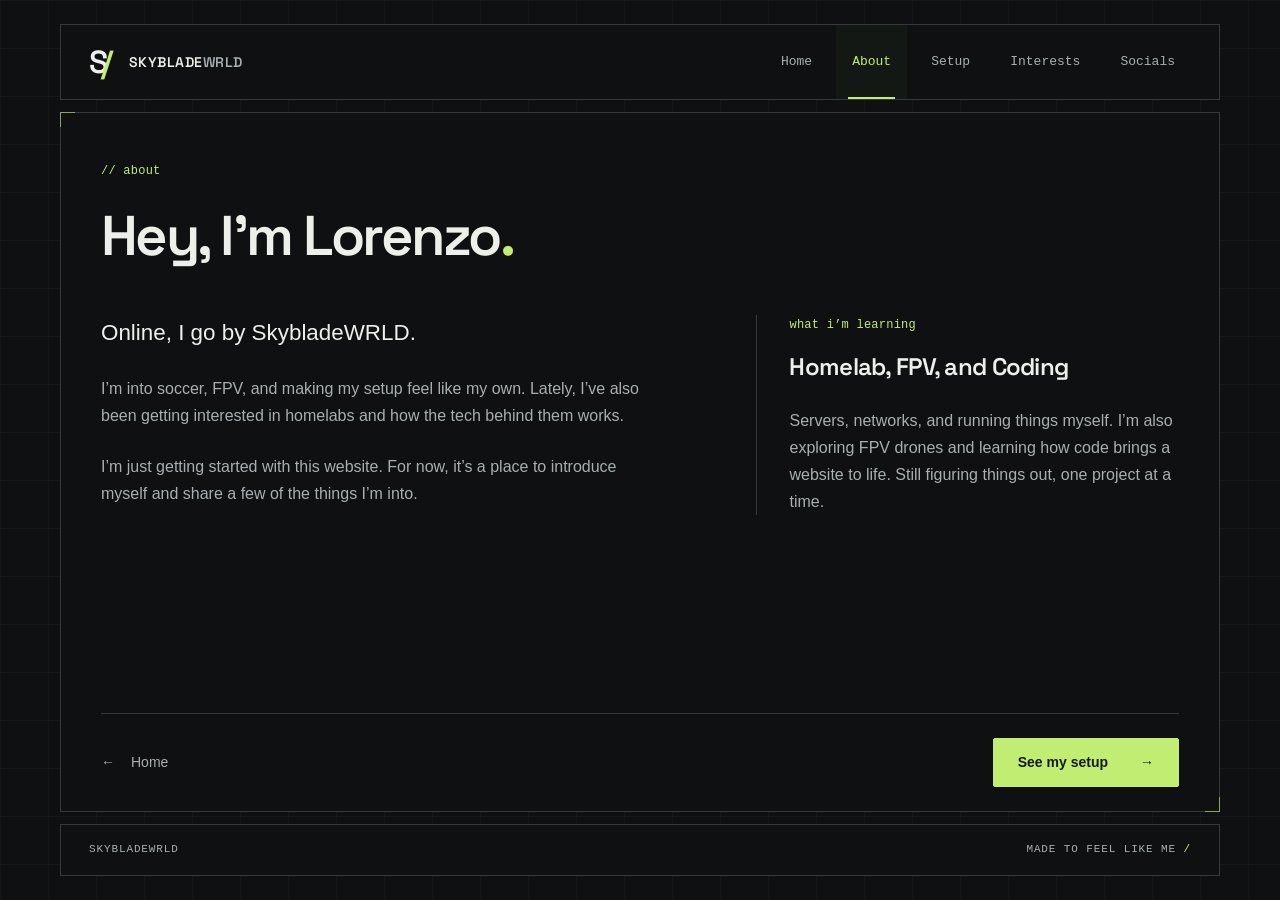
==== commit d7373f48: "Let title animation finish and refine About and Socials" ====
--- a/about.html
+++ b/about.html
@@ -23,9 +23,9 @@
   <meta name="twitter:image:alt" content="Lorenzo’s Japanese-inspired desk setup.">
   <link rel="icon" href="assets/favicon.svg" type="image/svg+xml">
   <link rel="preload" href="assets/space-grotesk-600.ttf" as="font" type="font/ttf" crossorigin>
-  <link rel="stylesheet" href="style.css?v=5">
+  <link rel="stylesheet" href="style.css?v=6">
   
-  <script src="script.js?v=5"></script>
+  <script src="script.js?v=6"></script>
   <script type="application/ld+json">{"@context": "https://schema.org", "@type": "ProfilePage", "name": "About Lorenzo — SkybladeWRLD", "url": "https://skybladewrld.github.io/about.html", "description": "Meet Lorenzo, also known as SkybladeWRLD, and follow the beginning of his interest in homelabs and building for the web.", "mainEntity": {"@type": "Person", "name": "Lorenzo", "alternateName": "SkybladeWRLD"}}</script>
 </head>
 <body>
@@ -37,7 +37,7 @@
     </header>
     <main id="main" class="page page-about" tabindex="-1">
       <div class="page-content"><div class="page-heading"><p class="eyebrow">// about</p><h1>Hey, I’m Lorenzo<span class="accent">.</span></h1></div>
-<div class="about-layout"><div class="prose"><p class="lead">Online, I go by SkybladeWRLD.</p><p>I’m into soccer, FPV, and making my setup feel like my own. Lately, I’ve also been getting interested in homelabs and how the tech behind them works.</p><p>I’m just getting started with this website. For now, it’s a place to introduce myself and share a few of the things I’m into.</p></div><aside class="side-note"><p class="eyebrow">WHAT I’M LEARNING</p><h2>Homelab, from the beginning.</h2><p>Servers, networks, and running things myself. I’m still learning how it all fits together.</p></aside></div></div>
+<div class="about-layout"><div class="prose"><p class="lead">Online, I go by SkybladeWRLD.</p><p>I’m into soccer, FPV, and making my setup feel like my own. Lately, I’ve also been getting interested in homelabs and how the tech behind them works.</p><p>I’m just getting started with this website. For now, it’s a place to introduce myself and share a few of the things I’m into.</p></div><aside class="side-note"><p class="eyebrow">WHAT I’M LEARNING</p><h2>Homelab, FPV, and Coding</h2><p>Servers, networks, and running things myself. I’m also exploring FPV drones and learning how code brings a website to life. Still figuring things out, one project at a time.</p></aside></div></div>
       <nav class="page-bottom" aria-label="Continue exploring"><a class="previous-link" href="index.html"><span aria-hidden="true">←</span> Home</a><a class="button" href="setup.html">See my setup<span aria-hidden="true">→</span></a></nav>
     </main>
     <footer class="site-footer"><span>SKYBLADEWRLD</span><span>MADE TO FEEL LIKE ME<span class="footer-slash" aria-hidden="true"> /</span></span></footer>
--- a/style.css
+++ b/style.css
@@ -154,12 +154,11 @@
 .interest-list article:hover h2 { color: var(--accent); }
 .social-list { border-top: 1px solid var(--line); }
 .social-link, .social-profile { display: grid; grid-template-columns: minmax(100px, .6fr) minmax(0, 1fr) 24px; align-items: center; gap: 24px; padding: 24px 16px; border-bottom: 1px solid var(--line); }
-.social-name { font: 600 1.5rem var(--display); }
-.social-handle { color: var(--muted); font: .875rem/1.7 var(--mono); overflow-wrap: anywhere; }
+.social-name { font: 600 1.625rem var(--display); }
+.social-handle { color: var(--muted); font: .9375rem/1.7 var(--mono); overflow-wrap: anywhere; }
 .social-arrow { color: var(--accent); font-size: 1.5rem; }
 .social-link:hover { background: var(--surface); }
 .social-link:hover .social-name { color: var(--accent); }
-.social-note { display: block; font: .75rem/1.7 'Segoe UI', Arial, sans-serif; margin-top: 4px; }
 @media (max-width: 900px) {
   .site-header { flex-wrap: wrap; gap: 8px; padding: 12px 20px 0; }
   .page-tabs { width: 100%; gap: 0; }
